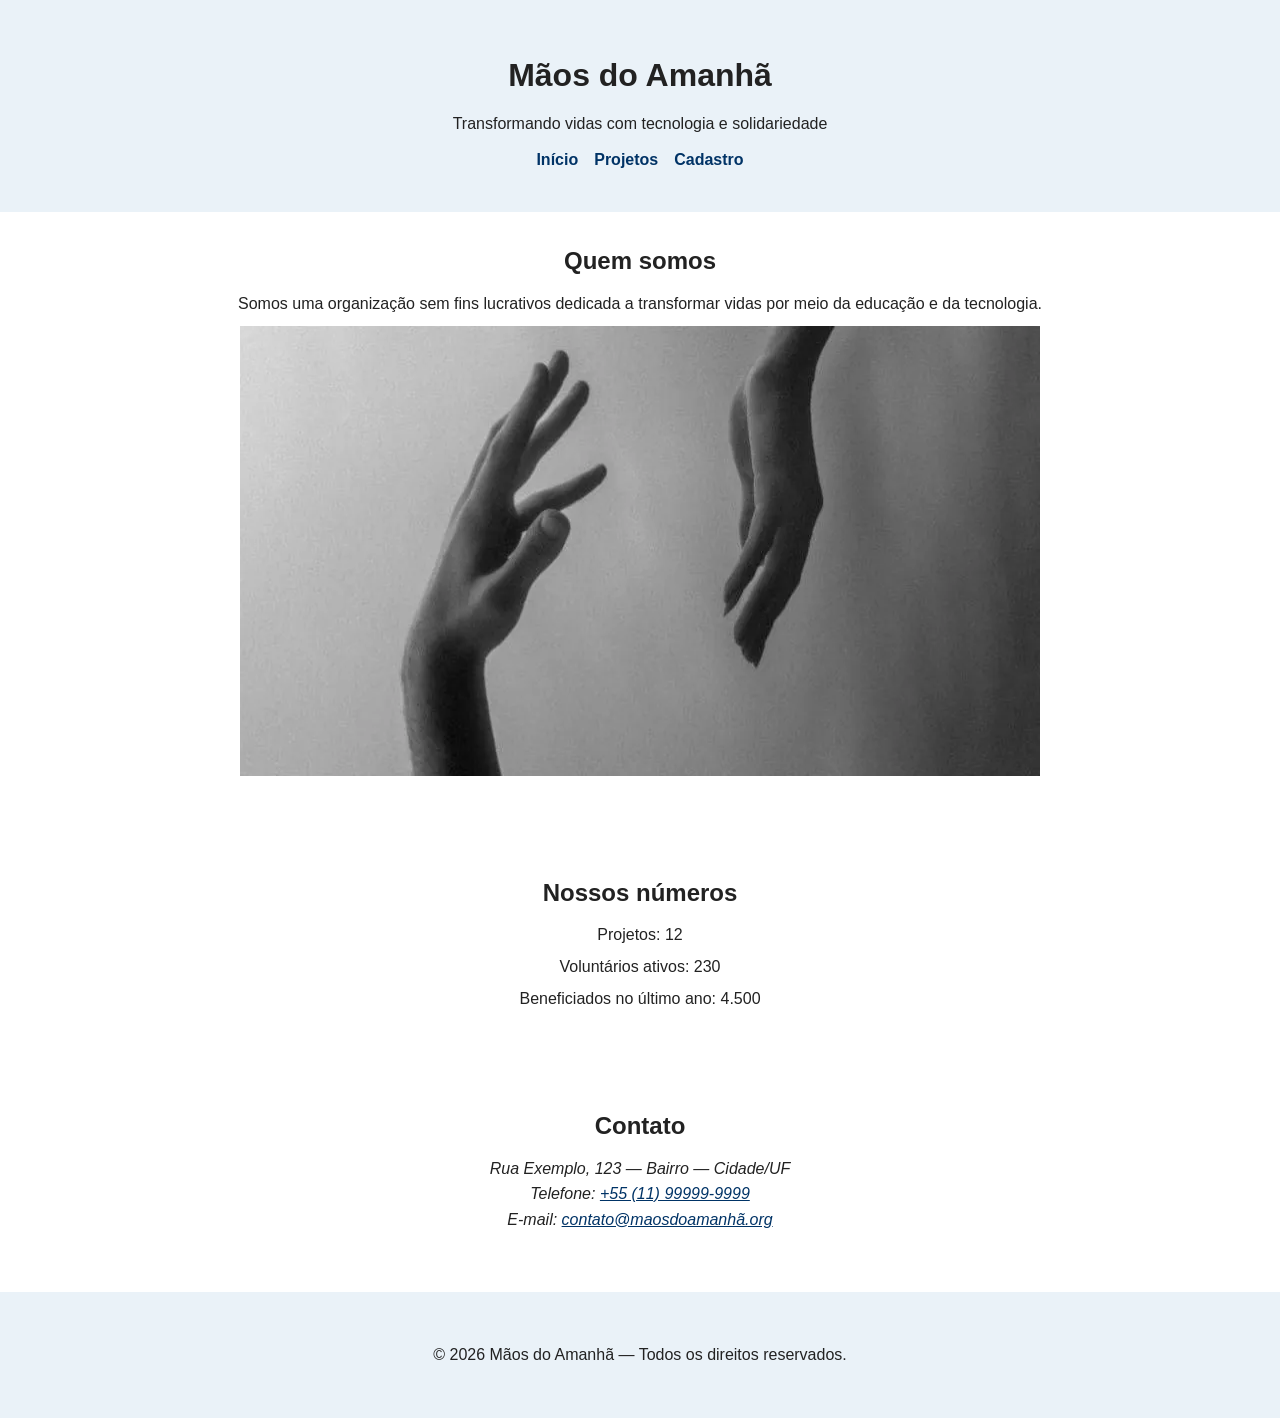
==== index.html @ f42b9e76 "Update index.html" ====
<!doctype html>
<html lang="pt-BR">
<head>
  <meta charset="utf-8">
  <meta name="viewport" content="width=device-width, initial-scale=1">
  
  <!-- META TAGS DE SEO -->
  <meta name="description" content="ONG Mãos do Amanhã — transformando vidas com solidariedade e tecnologia. Conheça nossos projetos sociais e participe como voluntário ou doador.">
  <meta name="keywords" content="ONG, voluntariado, doação, solidariedade, projetos sociais, Mãos do Amanhã">
  <meta name="author" content="Mãos do Amanhã">
  
  <title>Mãos do Amanhã — Missão e Projetos</title>
  <link rel="stylesheet" href="assets/css/style.css">
</head>
<body>
  <header>
    <div class="container">
      <h1>Mãos do Amanhã</h1>
      <p class="tagline">Transformando vidas com tecnologia e solidariedade</p>
      <nav aria-label="Menu principal">
        <ul>
          <li><a href="index.html">Início</a></li>
          <li><a href="projetos.html">Projetos</a></li>
          <li><a href="cadastro.html">Cadastro</a></li>
        </ul>
      </nav>
    </div>
  </header>

  <main>
    <section aria-labelledby="sobre-titulo" id="sobre">
      <div class="container">
        <h2 id="sobre-titulo">Quem somos</h2>
        <p>Somos uma organização sem fins lucrativos dedicada a transformar vidas por meio da educação e da tecnologia.</p>
        <img src="assets/img/logo-ong.webp" alt="Equipe da ONG em ação" width="800" height="450">
      </div>
    </section>

    <section aria-labelledby="impacto-titulo" id="impacto">
      <div class="container">
        <h2 id="impacto-titulo">Nossos números</h2>
        <ul>
          <li>Projetos: 12</li>
          <li>Voluntários ativos: 230</li>
          <li>Beneficiados no último ano: 4.500</li>
        </ul>
      </div>
    </section>

    <section aria-labelledby="contato-titulo" id="contato">
      <div class="container">
        <h2 id="contato-titulo">Contato</h2>
        <address>
          Rua Exemplo, 123 — Bairro — Cidade/UF<br>
          Telefone: <a href="tel:+5511999999999">+55 (11) 99999-9999</a><br>
          E-mail: <a href="mailto:contato@maosdoamanhã.org">contato@maosdoamanhã.org</a>
        </address>
      </div>
    </section>
  </main>

  <footer role="contentinfo">
    <div class="container">
      <p>&copy; <span id="ano"></span> Mãos do Amanhã — Todos os direitos reservados.</p>
    </div>
  </footer>

  <script src="js/masks.js"></script>
  <script>
    // Atualiza ano do rodapé
    document.getElementById('ano').textContent = new Date().getFullYear();
  </script>
</body>
</html>
---- assets/css/style.css ----
/* === VARIÁVEIS GLOBAIS === */
:root {
  --max: 1000px;
  --gap: 16px;
  --cor-principal: #003366;
  --cor-hover: #002244;
  --fundo-claro: #eaf2f8;
  --fundo-artigo: #f9f9f9;
}

/* === RESET BÁSICO === */
* {
  box-sizing: border-box;
  margin: 0;
  padding: 0;
  font-family: Arial, Helvetica, sans-serif;
}

/* === BASE === */
body {
  background-color: #fff;
  color: #222;
  line-height: 1.6;
}

.container {
  max-width: var(--max);
  margin: 0 auto;
  padding: 20px;
}

/* === CABEÇALHO E RODAPÉ === */
header,
footer {
  background-color: var(--fundo-claro);
  text-align: center;
  padding: 20px 0;
}

/* === NAVEGAÇÃO === */
nav ul {
  display: flex;
  justify-content: center;
  gap: var(--gap);
  list-style: none;
  margin-top: 10px;
}

nav a {
  color: var(--cor-principal);
  text-decoration: none;
  font-weight: bold;
  transition: color 0.2s;
}

nav a:hover {
  color: var(--cor-hover);
}

a:focus,
button:focus,
input:focus {
  outline: 3px solid var(--cor-principal);
  outline-offset: 2px;
}

/* === TÍTULOS E TEXTOS === */
h1, h2, h3 {
  margin: 10px 0;
}

p {
  margin: 10px 0;
}

/* === SEÇÕES PRINCIPAIS === */
main section {
  text-align: center;
  margin-bottom: 40px;
}

/* === ARTIGOS DE PROJETOS === */
article {
  background-color: var(--fundo-artigo);
  border-radius: 10px;
  box-shadow: 0 2px 6px rgba(0,0,0,0.1);
  margin: 20px auto;
  padding: 20px;
  width: 80%;
  text-align: center;
}

/* === FIGURAS E IMAGENS === */
figure {
  margin: 20px auto;
  text-align: center;
}

figure img {
  max-width: 100%;
  height: auto;
  border-radius: 10px;
}

figcaption {
  margin-top: 5px;
  font-style: italic;
  color: #555;
}

/* === FORMULÁRIOS === */
label {
  display: block;
  margin-top: 8px;
  font-weight: bold;
}

input,
select,
textarea,
button {
  width: 100%;
  max-width: 480px;
  padding: 8px;
  margin-top: 4px;
}

/* === BOTÕES === */
button {
  background: var(--cor-principal);
  color: #fff;
  border: none;
  padding: 10px 16px;
  border-radius: 4px;
  cursor: pointer;
  transition: background 0.2s;
}

button:hover {
  background: var(--cor-hover);
}

/* === LINKS === */
a {
  color: var(--cor-principal);
}

a:hover {
  color: var(--cor-hover);
}

/* === FIELDSET E LEGEND === */
fieldset {
  border: 1px solid #ddd;
  border-radius: 8px;
  padding: 12px;
  margin-top: 12px;
}

legend {
  font-weight: bold;
}

/* === CHECKBOX E RADIO === */
input[type="checkbox"],
input[type="radio"] {
  width: auto;
  margin-right: 8px;
  vertical-align: middle;
}

label.inline {
  display: inline-flex;
  align-items: center;
  gap: 6px;
  margin-top: 8px;
}

/* === LISTA DE IMPACTO (NOSSOS NÚMEROS) === */
#impacto ul {
  list-style: none;
  padding-left: 0;
  margin: 0;
  text-align: center;
}

#impacto li {
  margin-bottom: 6px;
}

/* === RESPONSIVIDADE (MOBILE-FIRST) === */

/* Smartphones até 600px */
@media (max-width: 600px) {
  nav ul {
    flex-direction: column;
    gap: 8px;
  }

  header h1 {
    font-size: 1.5rem;
  }

  .container {
    padding: 12px;
  }

  article {
    width: 100%;
    padding: 12px;
  }

  img {
    width: 100%;
    height: auto;
  }

  form {
    padding: 10px;
  }
}

/* Tablets entre 601px e 900px */
@media (min-width: 601px) and (max-width: 900px) {
  .container {
    max-width: 700px;
  }

  article {
    width: 90%;
  }
}
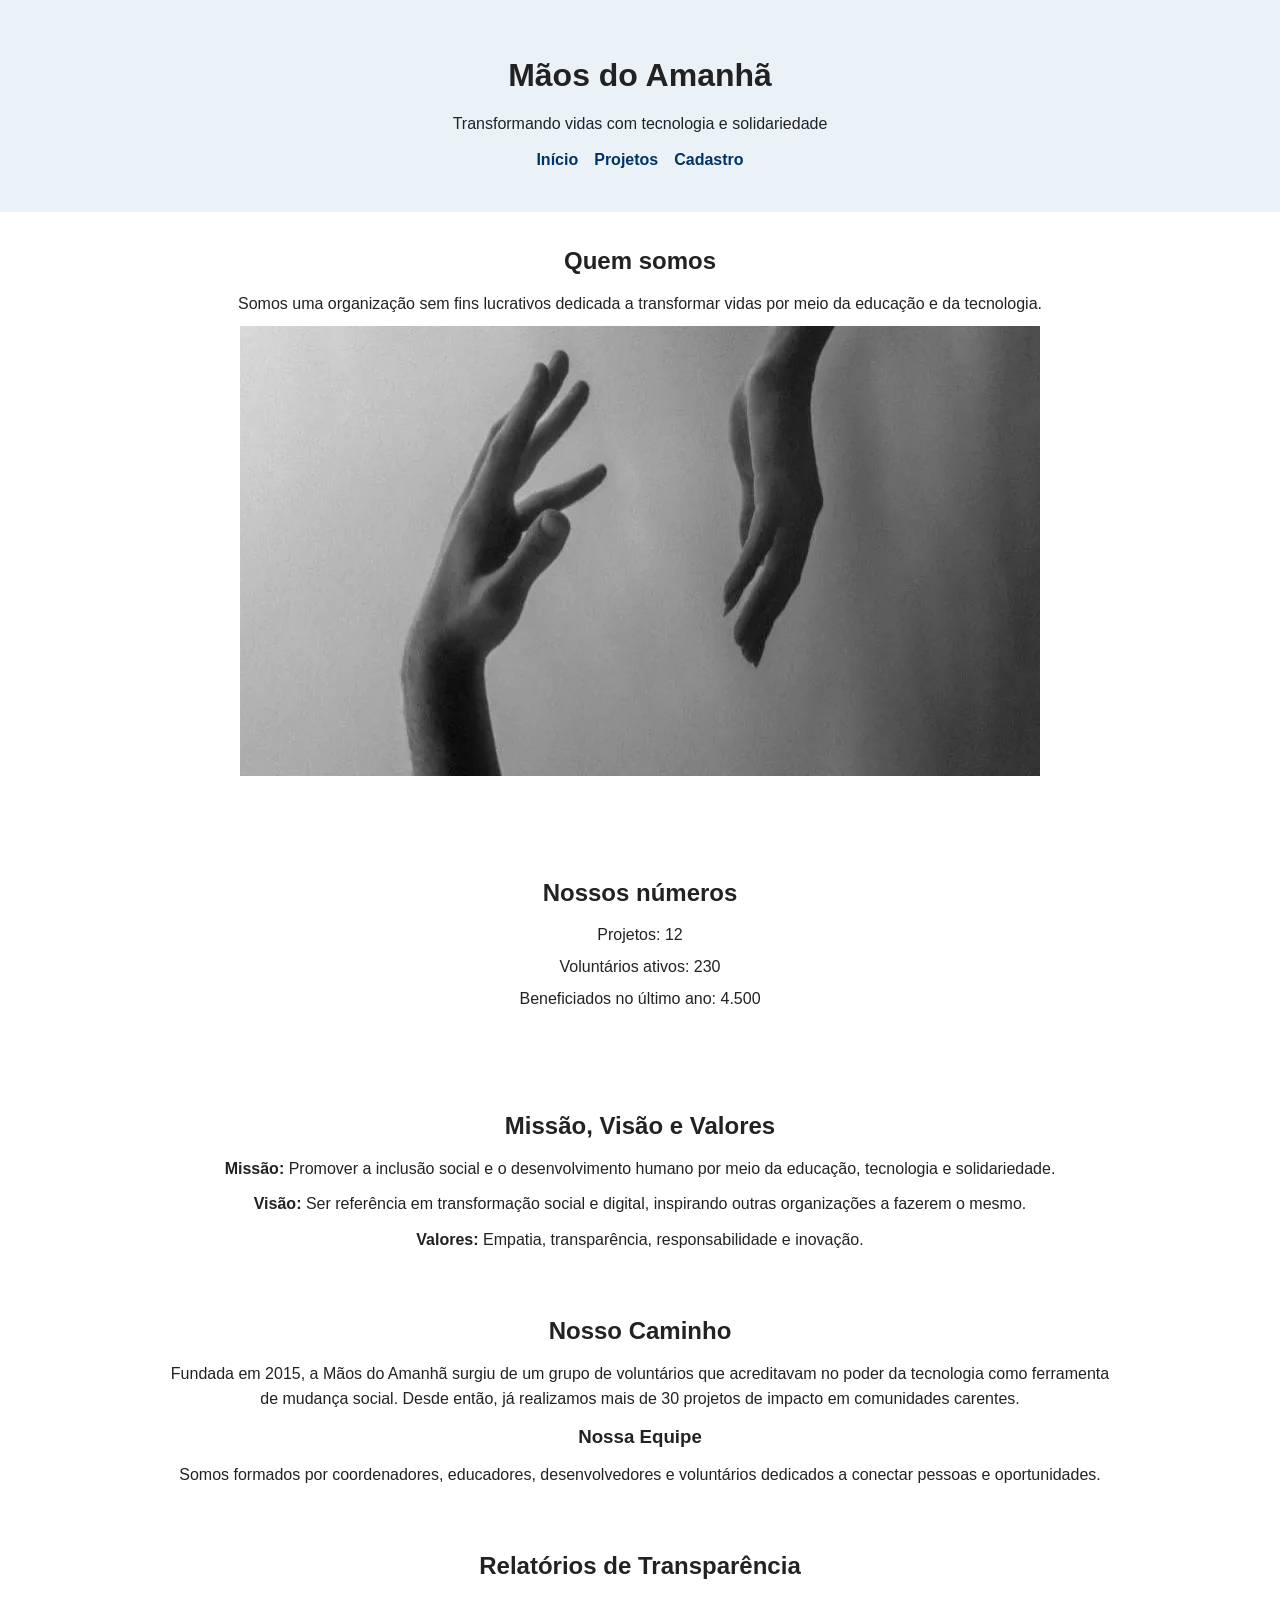
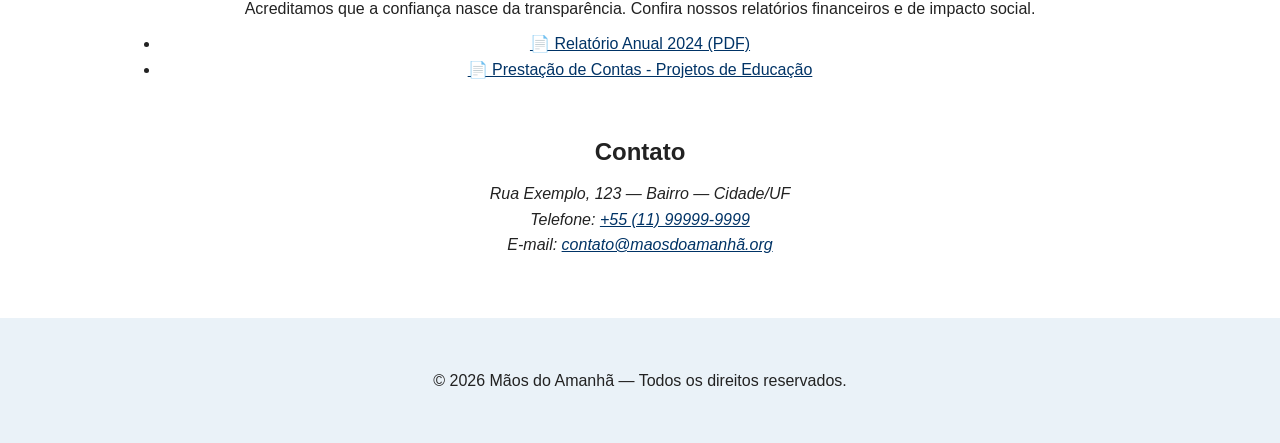
==== commit 8f49df83: "Update index.html" ====
--- a/index.html
+++ b/index.html
@@ -47,6 +47,35 @@
       </div>
     </section>
 
+    <section id="sobre">
+      <!-- Missão, Visão e Valores -->
+<section id="missao" class="container">
+  <h2>Missão, Visão e Valores</h2>
+  <p><strong>Missão:</strong> Promover a inclusão social e o desenvolvimento humano por meio da educação, tecnologia e solidariedade.</p>
+  <p><strong>Visão:</strong> Ser referência em transformação social e digital, inspirando outras organizações a fazerem o mesmo.</p>
+  <p><strong>Valores:</strong> Empatia, transparência, responsabilidade e inovação.</p>
+</section>
+
+<!-- Histórico e Equipe -->
+<section id="historico" class="container">
+  <h2>Nosso Caminho</h2>
+  <p>Fundada em 2015, a Mãos do Amanhã surgiu de um grupo de voluntários que acreditavam no poder da tecnologia como ferramenta de mudança social. Desde então, já realizamos mais de 30 projetos de impacto em comunidades carentes.</p>
+
+  <h3>Nossa Equipe</h3>
+  <p>Somos formados por coordenadores, educadores, desenvolvedores e voluntários dedicados a conectar pessoas e oportunidades.</p>
+</section>
+
+<!-- Transparência -->
+<section id="transparencia" class="container">
+  <h2>Relatórios de Transparência</h2>
+  <p>Acreditamos que a confiança nasce da transparência. Confira nossos relatórios financeiros e de impacto social.</p>
+  <ul>
+    <li><a href="#">📄 Relatório Anual 2024 (PDF)</a></li>
+    <li><a href="#">📄 Prestação de Contas - Projetos de Educação</a></li>
+  </ul>
+</section>
+
+
     <section aria-labelledby="contato-titulo" id="contato">
       <div class="container">
         <h2 id="contato-titulo">Contato</h2>
@@ -59,7 +88,7 @@
     </section>
   </main>
 
-  <footer role="contentinfo">
+  <footer>
     <div class="container">
       <p>&copy; <span id="ano"></span> Mãos do Amanhã — Todos os direitos reservados.</p>
     </div>
@@ -78,3 +107,5 @@
 
 
 
+
+
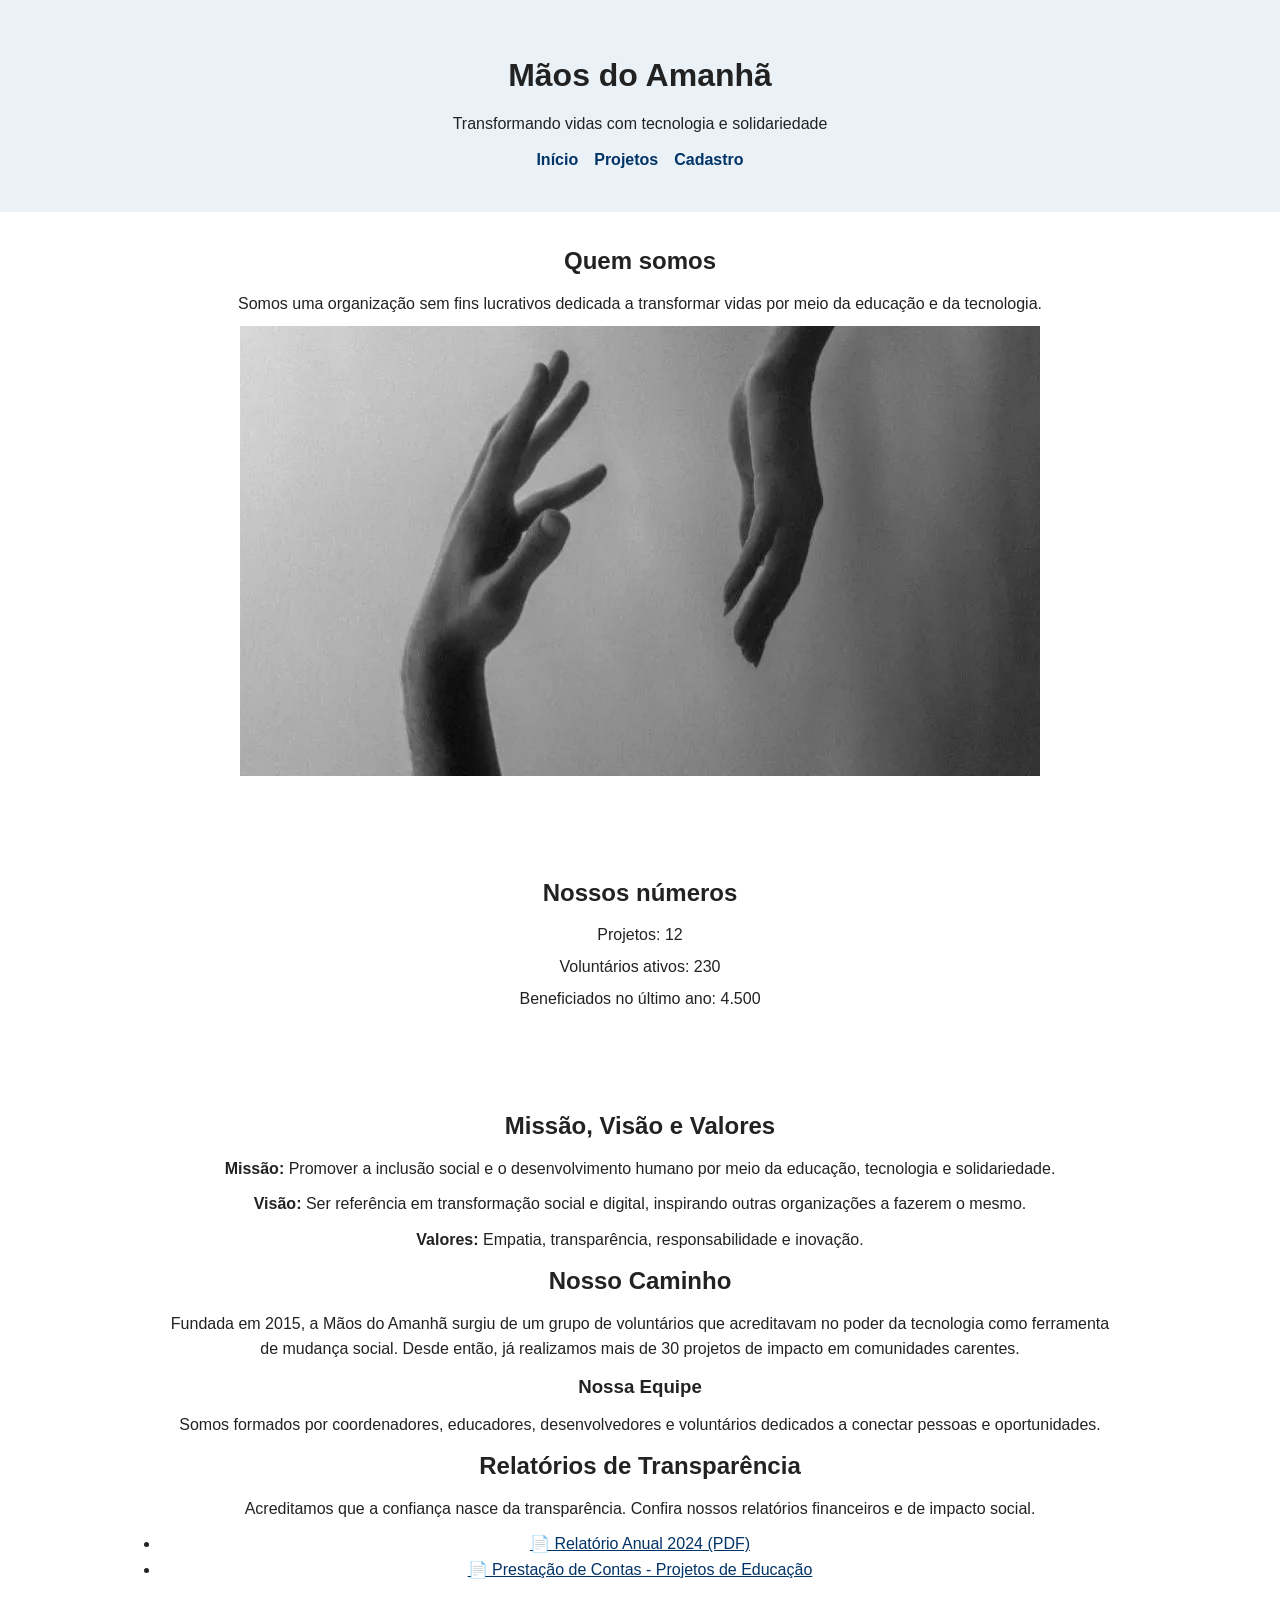
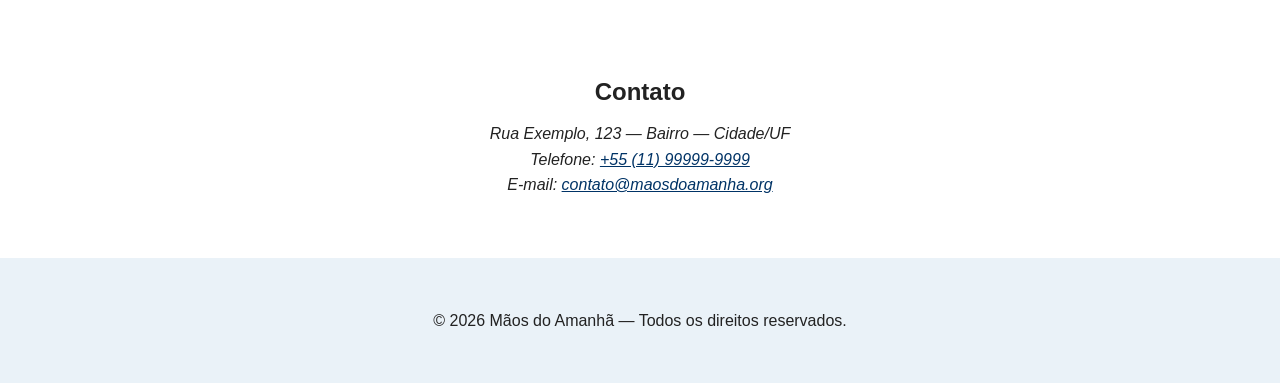
==== commit be9fff6d: "Update index.html" ====
--- a/index.html
+++ b/index.html
@@ -3,12 +3,12 @@
 <head>
   <meta charset="utf-8">
   <meta name="viewport" content="width=device-width, initial-scale=1">
-  
+
   <!-- META TAGS DE SEO -->
   <meta name="description" content="ONG Mãos do Amanhã — transformando vidas com solidariedade e tecnologia. Conheça nossos projetos sociais e participe como voluntário ou doador.">
   <meta name="keywords" content="ONG, voluntariado, doação, solidariedade, projetos sociais, Mãos do Amanhã">
   <meta name="author" content="Mãos do Amanhã">
-  
+
   <title>Mãos do Amanhã — Missão e Projetos</title>
   <link rel="stylesheet" href="assets/css/style.css">
 </head>
@@ -47,34 +47,28 @@
       </div>
     </section>
 
-    <section id="sobre">
-      <!-- Missão, Visão e Valores -->
-<section id="missao" class="container">
-  <h2>Missão, Visão e Valores</h2>
-  <p><strong>Missão:</strong> Promover a inclusão social e o desenvolvimento humano por meio da educação, tecnologia e solidariedade.</p>
-  <p><strong>Visão:</strong> Ser referência em transformação social e digital, inspirando outras organizações a fazerem o mesmo.</p>
-  <p><strong>Valores:</strong> Empatia, transparência, responsabilidade e inovação.</p>
-</section>
+    <!-- Seções Institucionais -->
+    <section id="institucional">
+      <div class="container">
+        <h2>Missão, Visão e Valores</h2>
+        <p><strong>Missão:</strong> Promover a inclusão social e o desenvolvimento humano por meio da educação, tecnologia e solidariedade.</p>
+        <p><strong>Visão:</strong> Ser referência em transformação social e digital, inspirando outras organizações a fazerem o mesmo.</p>
+        <p><strong>Valores:</strong> Empatia, transparência, responsabilidade e inovação.</p>
 
-<!-- Histórico e Equipe -->
-<section id="historico" class="container">
-  <h2>Nosso Caminho</h2>
-  <p>Fundada em 2015, a Mãos do Amanhã surgiu de um grupo de voluntários que acreditavam no poder da tecnologia como ferramenta de mudança social. Desde então, já realizamos mais de 30 projetos de impacto em comunidades carentes.</p>
+        <h2>Nosso Caminho</h2>
+        <p>Fundada em 2015, a Mãos do Amanhã surgiu de um grupo de voluntários que acreditavam no poder da tecnologia como ferramenta de mudança social. Desde então, já realizamos mais de 30 projetos de impacto em comunidades carentes.</p>
 
-  <h3>Nossa Equipe</h3>
-  <p>Somos formados por coordenadores, educadores, desenvolvedores e voluntários dedicados a conectar pessoas e oportunidades.</p>
-</section>
+        <h3>Nossa Equipe</h3>
+        <p>Somos formados por coordenadores, educadores, desenvolvedores e voluntários dedicados a conectar pessoas e oportunidades.</p>
 
-<!-- Transparência -->
-<section id="transparencia" class="container">
-  <h2>Relatórios de Transparência</h2>
-  <p>Acreditamos que a confiança nasce da transparência. Confira nossos relatórios financeiros e de impacto social.</p>
-  <ul>
-    <li><a href="#">📄 Relatório Anual 2024 (PDF)</a></li>
-    <li><a href="#">📄 Prestação de Contas - Projetos de Educação</a></li>
-  </ul>
-</section>
-
+        <h2>Relatórios de Transparência</h2>
+        <p>Acreditamos que a confiança nasce da transparência. Confira nossos relatórios financeiros e de impacto social.</p>
+        <ul>
+          <li><a href="#">📄 Relatório Anual 2024 (PDF)</a></li>
+          <li><a href="#">📄 Prestação de Contas - Projetos de Educação</a></li>
+        </ul>
+      </div>
+    </section>
 
     <section aria-labelledby="contato-titulo" id="contato">
       <div class="container">
@@ -82,7 +76,7 @@
         <address>
           Rua Exemplo, 123 — Bairro — Cidade/UF<br>
           Telefone: <a href="tel:+5511999999999">+55 (11) 99999-9999</a><br>
-          E-mail: <a href="mailto:contato@maosdoamanhã.org">contato@maosdoamanhã.org</a>
+          E-mail: <a href="mailto:contato@maosdoamanha.org">contato@maosdoamanha.org</a>
         </address>
       </div>
     </section>
@@ -96,16 +90,7 @@
 
   <script src="js/masks.js"></script>
   <script>
-    // Atualiza ano do rodapé
     document.getElementById('ano').textContent = new Date().getFullYear();
   </script>
 </body>
 </html>
-
-
-
-
-
-
-
-
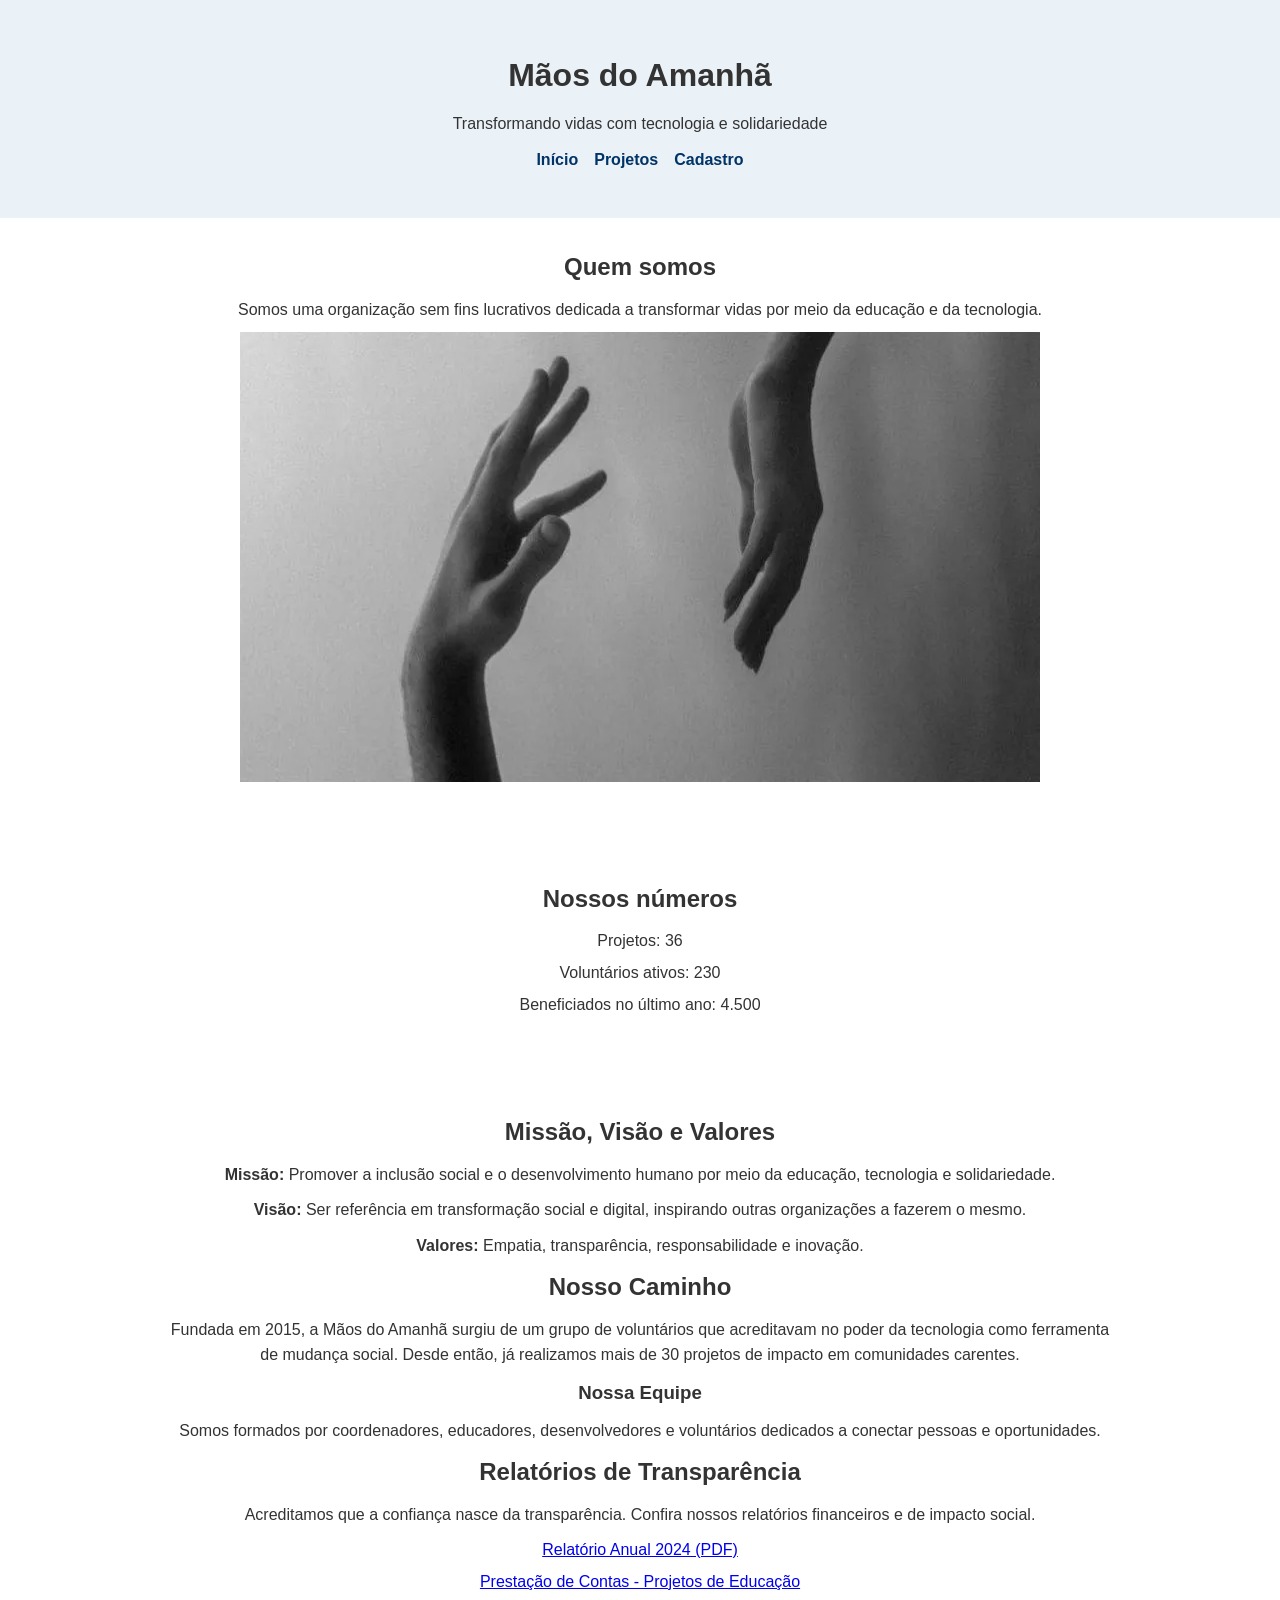
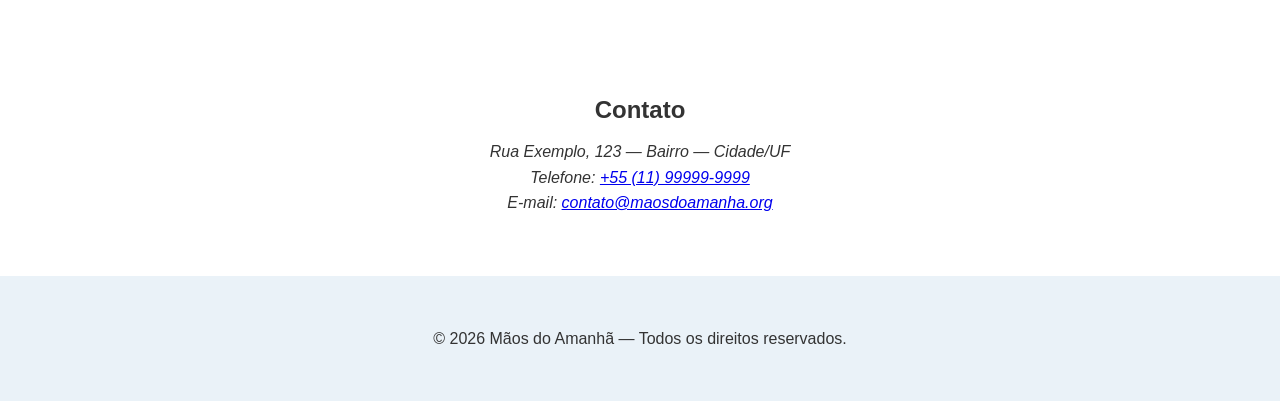
==== commit cf555fa3: "Update index.html" ====
--- a/index.html
+++ b/index.html
@@ -40,7 +40,7 @@
       <div class="container">
         <h2 id="impacto-titulo">Nossos números</h2>
         <ul>
-          <li>Projetos: 12</li>
+          <li>Projetos: 36</li>
           <li>Voluntários ativos: 230</li>
           <li>Beneficiados no último ano: 4.500</li>
         </ul>
@@ -64,8 +64,8 @@
         <h2>Relatórios de Transparência</h2>
         <p>Acreditamos que a confiança nasce da transparência. Confira nossos relatórios financeiros e de impacto social.</p>
         <ul>
-          <li><a href="#">📄 Relatório Anual 2024 (PDF)</a></li>
-          <li><a href="#">📄 Prestação de Contas - Projetos de Educação</a></li>
+          <li><a href="#">Relatório Anual 2024 (PDF)</a></li>
+          <li><a href="#">Prestação de Contas - Projetos de Educação</a></li>
         </ul>
       </div>
     </section>
--- a/assets/css/style.css
+++ b/assets/css/style.css
@@ -3,7 +3,6 @@
   --max: 1000px;
   --gap: 16px;
   --cor-principal: #003366;
-  --cor-hover: #002244;
   --fundo-claro: #eaf2f8;
   --fundo-artigo: #f9f9f9;
 }
@@ -16,13 +15,13 @@
   font-family: Arial, Helvetica, sans-serif;
 }
 
-/* === BASE === */
 body {
   background-color: #fff;
-  color: #222;
+  color: #333;
   line-height: 1.6;
 }
 
+/* === CONTAINER CENTRAL === */
 .container {
   max-width: var(--max);
   margin: 0 auto;
@@ -54,14 +53,7 @@
 }
 
 nav a:hover {
-  color: var(--cor-hover);
-}
-
-a:focus,
-button:focus,
-input:focus {
-  outline: 3px solid var(--cor-principal);
-  outline-offset: 2px;
+  color: #002244;
 }
 
 /* === TÍTULOS E TEXTOS === */
@@ -125,7 +117,6 @@
   margin-top: 4px;
 }
 
-/* === BOTÕES === */
 button {
   background: var(--cor-principal);
   color: #fff;
@@ -137,16 +128,7 @@
 }
 
 button:hover {
-  background: var(--cor-hover);
-}
-
-/* === LINKS === */
-a {
-  color: var(--cor-principal);
-}
-
-a:hover {
-  color: var(--cor-hover);
+  background: #002244;
 }
 
 /* === FIELDSET E LEGEND === */
@@ -161,7 +143,7 @@
   font-weight: bold;
 }
 
-/* === CHECKBOX E RADIO === */
+/* === ALINHAMENTO DE CHECKBOX E RADIO === */
 input[type="checkbox"],
 input[type="radio"] {
   width: auto;
@@ -187,46 +169,14 @@
 #impacto li {
   margin-bottom: 6px;
 }
-
-/* === RESPONSIVIDADE (MOBILE-FIRST) === */
-
-/* Smartphones até 600px */
-@media (max-width: 600px) {
-  nav ul {
-    flex-direction: column;
-    gap: 8px;
-  }
-
-  header h1 {
-    font-size: 1.5rem;
-  }
-
-  .container {
-    padding: 12px;
-  }
-
-  article {
-    width: 100%;
-    padding: 12px;
-  }
-
-  img {
-    width: 100%;
-    height: auto;
-  }
-
-  form {
-    padding: 10px;
-  }
+/* === Correção: remove os pontos das listas e centraliza === */
+ul {
+  list-style: none;      
+  padding-left: 0;       
+  margin: 0 auto;
+  text-align: center;
 }
 
-/* Tablets entre 601px e 900px */
-@media (min-width: 601px) and (max-width: 900px) {
-  .container {
-    max-width: 700px;
-  }
-
-  article {
-    width: 90%;
-  }
+ul li {
+  margin-bottom: 6px;    /* espaço entre os itens */
 }
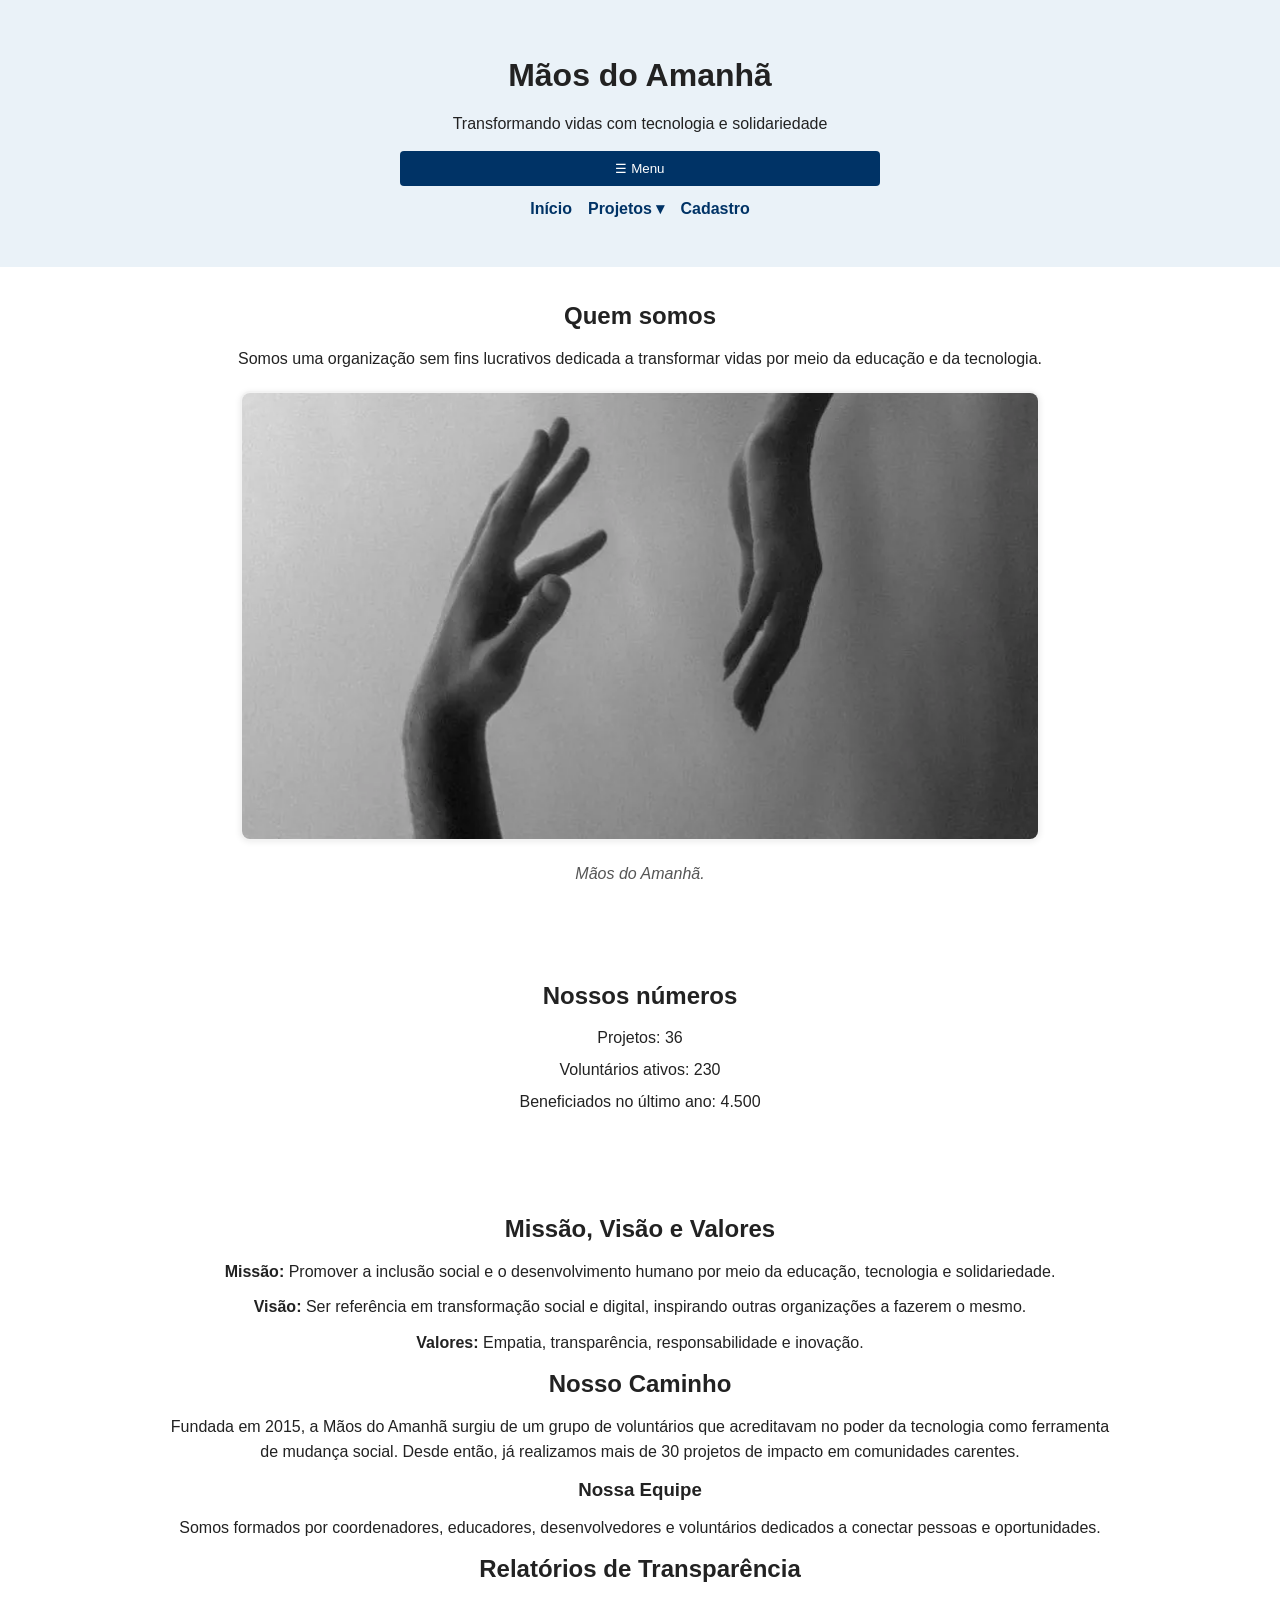
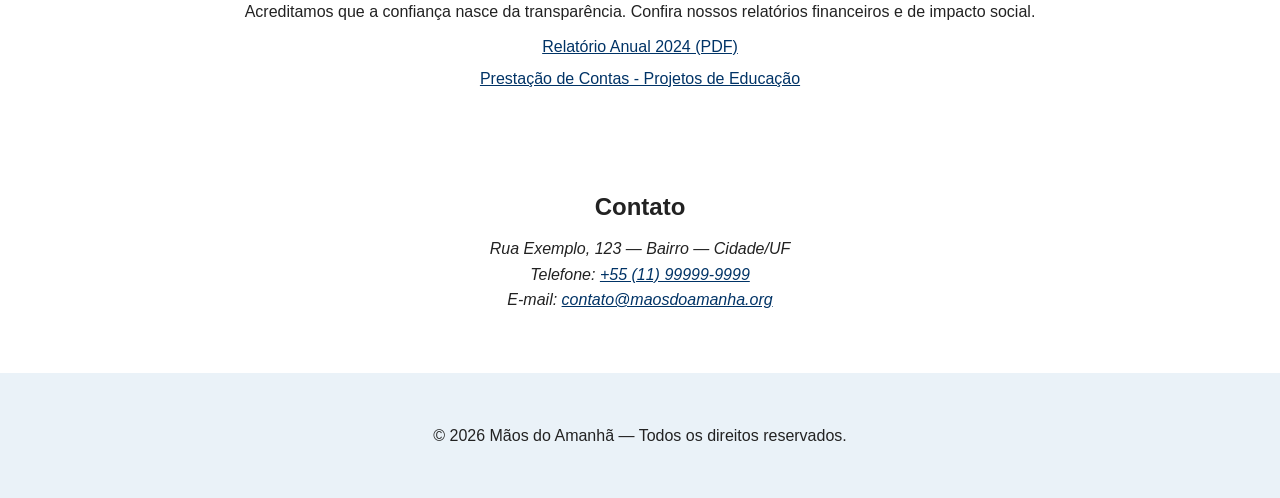
==== commit 87a04fdb: "Update index.html "update(html): ajustes de navegação, inclusão de submenu e melhorias de acessibili" ====
--- a/index.html
+++ b/index.html
@@ -17,13 +17,21 @@
     <div class="container">
       <h1>Mãos do Amanhã</h1>
       <p class="tagline">Transformando vidas com tecnologia e solidariedade</p>
-      <nav aria-label="Menu principal">
-        <ul>
-          <li><a href="index.html">Início</a></li>
-          <li><a href="projetos.html">Projetos</a></li>
-          <li><a href="cadastro.html">Cadastro</a></li>
-        </ul>
-      </nav>
+      <nav aria-label="Menu principal" id="menu-principal">
+  <button class="menu-toggle" aria-label="Abrir menu">☰ Menu</button>
+  <ul>
+    <li><a href="index.html">Início</a></li>
+    <li class="has-submenu">
+      <a href="projetos.html" aria-haspopup="true" aria-expanded="false">Projetos ▾</a>
+      <ul class="submenu">
+        <li><a href="projetos.html#educacao">Educação</a></li>
+        <li><a href="projetos.html#sustentabilidade">Sustentabilidade</a></li>
+        <li><a href="projetos.html#inclusao">Inclusão Digital</a></li>
+      </ul>
+    </li>
+    <li><a href="cadastro.html">Cadastro</a></li>
+  </ul>
+</nav>
     </div>
   </header>
 
@@ -33,6 +41,7 @@
         <h2 id="sobre-titulo">Quem somos</h2>
         <p>Somos uma organização sem fins lucrativos dedicada a transformar vidas por meio da educação e da tecnologia.</p>
         <img src="assets/img/logo-ong.webp" alt="Equipe da ONG em ação" width="800" height="450">
+        <figcaption>Mãos do Amanhã.</figcaption>
       </div>
     </section>
 
@@ -64,6 +73,7 @@
         <h2>Relatórios de Transparência</h2>
         <p>Acreditamos que a confiança nasce da transparência. Confira nossos relatórios financeiros e de impacto social.</p>
         <ul>
+          <ul role="list"></ul>
           <li><a href="#">Relatório Anual 2024 (PDF)</a></li>
           <li><a href="#">Prestação de Contas - Projetos de Educação</a></li>
         </ul>
@@ -92,5 +102,6 @@
   <script>
     document.getElementById('ano').textContent = new Date().getFullYear();
   </script>
+  <script src="js/menu.js"></script>
 </body>
 </html>
--- a/assets/css/style.css
+++ b/assets/css/style.css
@@ -1,3 +1,8 @@
+/* === IMPORTAÇÕES MODULARES === */
+@import url('variables');
+@import url('layout');
+@import url('components');
+
 /* === VARIÁVEIS GLOBAIS === */
 :root {
   --max: 1000px;
@@ -50,6 +55,11 @@
   text-decoration: none;
   font-weight: bold;
   transition: color 0.2s;
+}
+
+a:focus, button:focus, input:focus {
+  outline: 3px solid #036;
+  outline-offset: 2px;
 }
 
 nav a:hover {
@@ -127,8 +137,31 @@
   transition: background 0.2s;
 }
 
+/* === Acessibilidade e contraste aprimorado === */
 button:hover {
   background: #002244;
+}
+
+body {
+  background-color: #fff;
+  color: #222;
+}
+
+button {
+  background: #036;
+  color: #fff;
+}
+
+button:hover {
+  background: #024;
+}
+
+a {
+  color: #036;
+}
+
+a:hover {
+  color: #024;
 }
 
 /* === FIELDSET E LEGEND === */
@@ -169,10 +202,69 @@
 #impacto li {
   margin-bottom: 6px;
 }
+
+/* === MOLDURA SUAVE PARA IMAGENS === */
+#sobre img,
+#missao img,
+#historico img,
+#transparencia img,
+article img {
+  border: 2px solid rgba(240, 240, 240, 0.8); /* moldura bem clarinha */
+  border-radius: 10px;
+  box-shadow: 0 1px 6px rgba(0, 0, 0, 0.08); /* sombra leve e suave */
+  display: block;
+  margin: 20px auto;
+  background-color: #fff; /* realça o contorno em telas claras */
+}
+
+
+/* === RESPONSIVIDADE (MOBILE-FIRST) === */
+
+/* Smartphones até 600px */
+@media (max-width: 600px) {
+  nav ul {
+    flex-direction: column;
+    gap: 8px;
+  }
+
+  header h1 {
+    font-size: 1.5rem;
+  }
+
+  .container {
+    padding: 12px;
+  }
+
+  article {
+    width: 100%;
+    padding: 12px;
+  }
+
+  img {
+    width: 100%;
+    height: auto;
+  }
+
+  form {
+    padding: 10px;
+  }
+}
+
+/* Tablets entre 601px e 900px */
+@media (min-width: 601px) and (max-width: 900px) {
+  .container {
+    max-width: 700px;
+  }
+
+  article {
+    width: 90%;
+  }
+}
+
 /* === Correção: remove os pontos das listas e centraliza === */
 ul {
   list-style: none;      
-  padding-left: 0;       
+  padding-left: 0;       /* remove recuo padrão */
   margin: 0 auto;
   text-align: center;
 }
@@ -180,3 +272,64 @@
 ul li {
   margin-bottom: 6px;    /* espaço entre os itens */
 }
+
+/* === SUBMENU DROPDOWN === */
+nav ul li {
+  position: relative;
+}
+
+nav ul ul.submenu {
+  display: none;
+  position: absolute;
+  top: 100%;
+  left: 0;
+  background: var(--fundo-claro);
+  padding: 10px 0;
+  border-radius: 8px;
+  box-shadow: 0 2px 6px rgba(0, 0, 0, 0.1);
+  min-width: 200px;
+  z-index: 10;
+}
+
+nav ul ul.submenu li {
+  display: block;
+  margin: 0;
+}
+
+nav ul ul.submenu a {
+  display: block;
+  padding: 8px 16px;
+  color: var(--cor-principal);
+  text-decoration: none;
+  text-align: left;
+  transition: background 0.2s;
+}
+
+nav ul ul.submenu a:hover {
+  background: var(--cor-secundaria);
+  color: #fff;
+}
+
+/* Exibe o submenu ao passar o mouse (desktop) */
+nav ul li:hover > ul.submenu {
+  display: block;
+}
+
+/* === MOBILE === */
+@media (max-width: 600px) {
+  nav ul ul.submenu {
+    position: static;
+    box-shadow: none;
+    background: none;
+    padding: 0;
+  }
+
+  nav ul ul.submenu a {
+    padding-left: 30px;
+  }
+
+  nav ul li.has-submenu.open > ul.submenu {
+    display: block;
+  }
+}
+
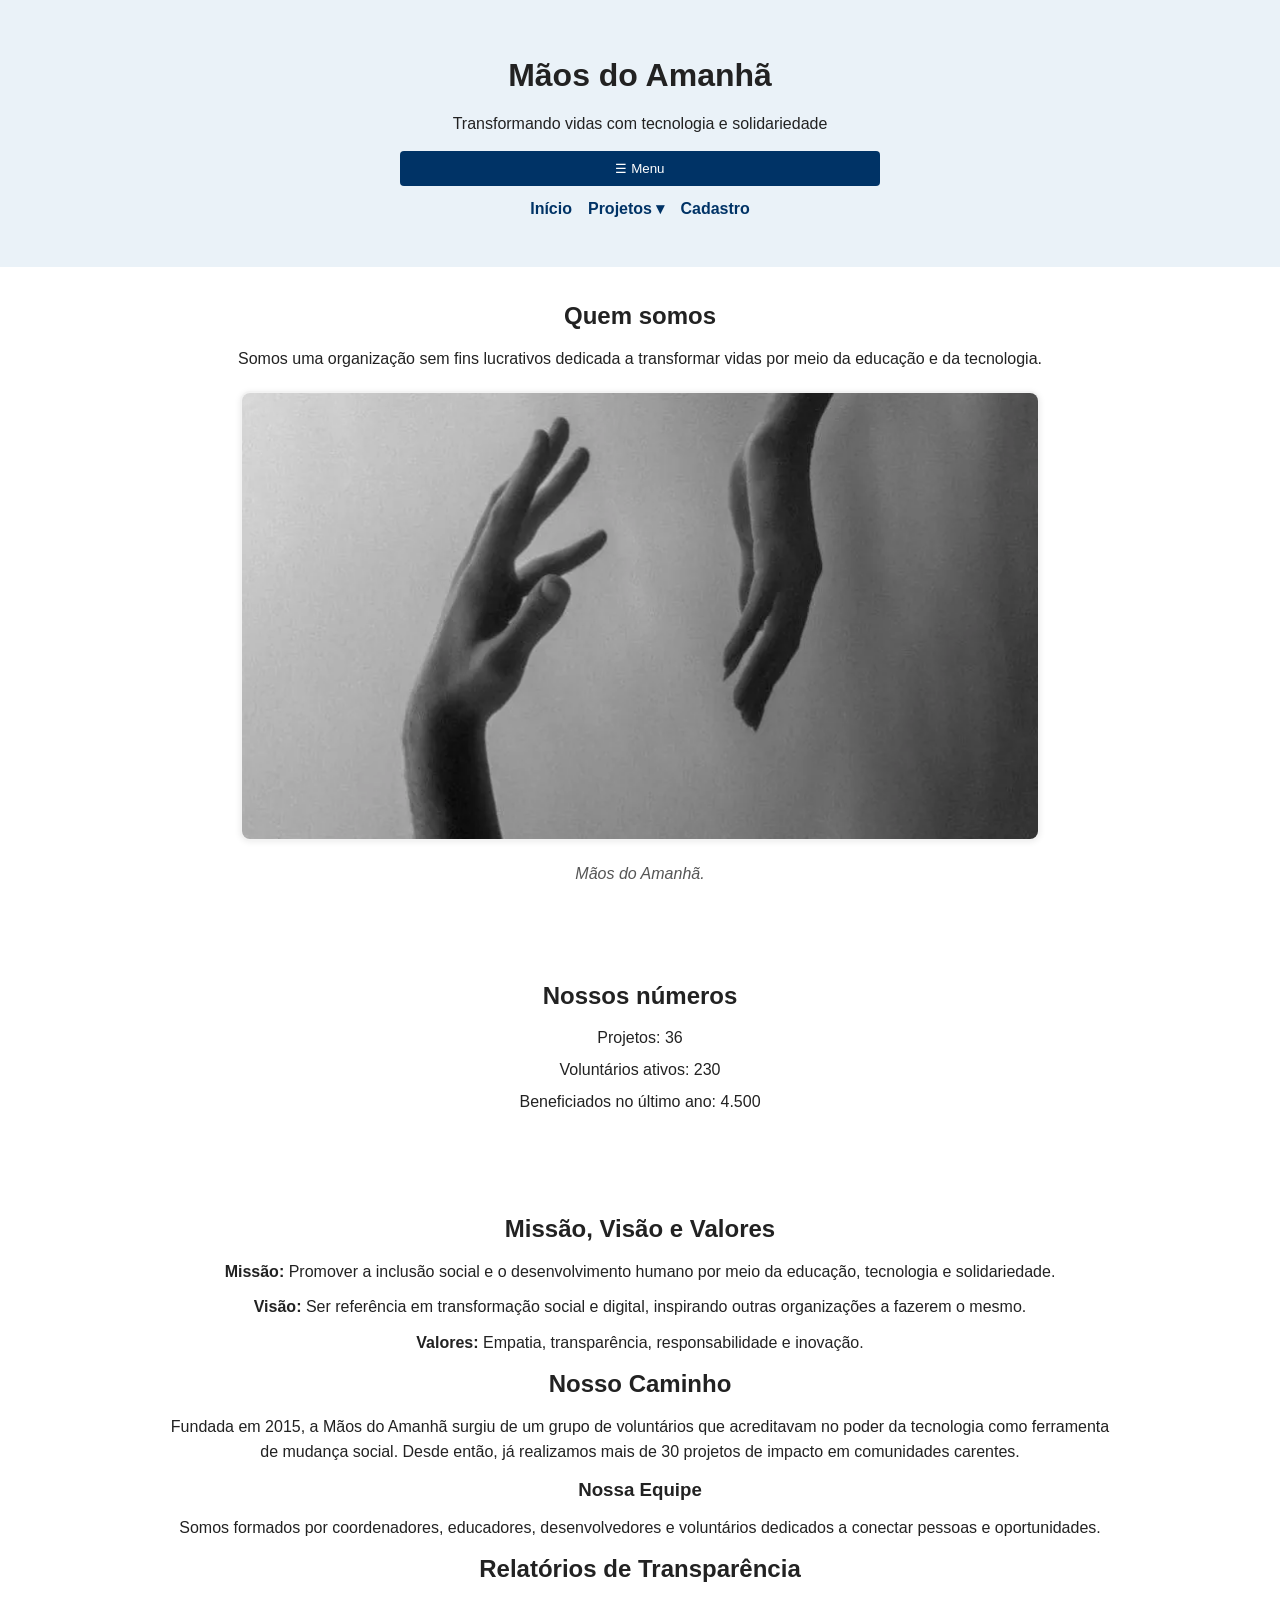
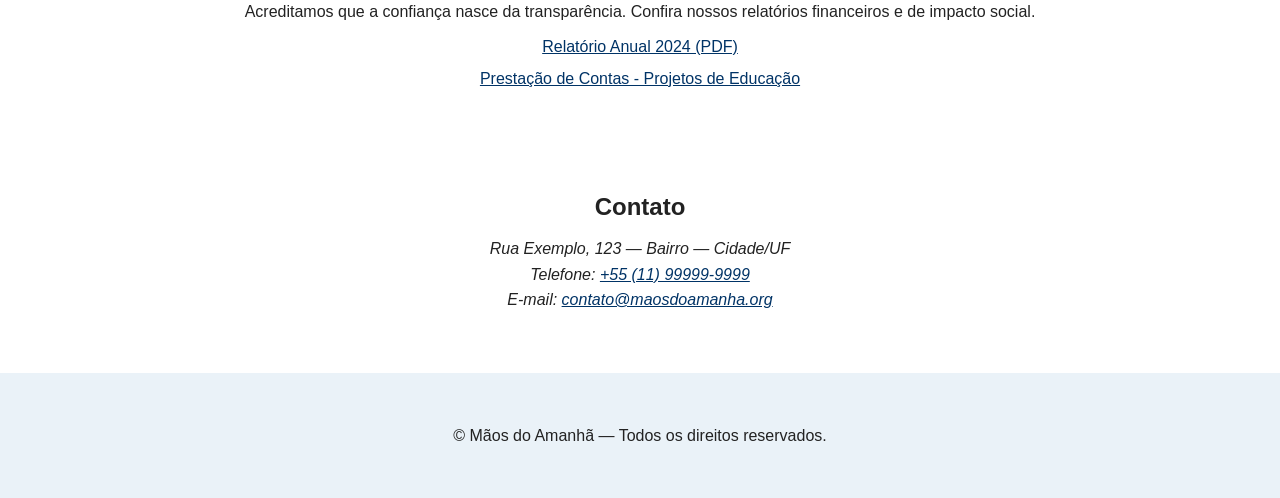
==== commit 61bcc592: "Update index.html" ====
--- a/index.html
+++ b/index.html
@@ -17,8 +17,10 @@
     <div class="container">
       <h1>Mãos do Amanhã</h1>
       <p class="tagline">Transformando vidas com tecnologia e solidariedade</p>
+
+      <button class="menu-toggle" aria-label="Abrir menu">☰ Menu</button>
+      
       <nav aria-label="Menu principal" id="menu-principal">
-  <button class="menu-toggle" aria-label="Abrir menu">☰ Menu</button>
   <ul>
     <li><a href="index.html">Início</a></li>
     <li class="has-submenu">
@@ -98,10 +100,7 @@
     </div>
   </footer>
 
-  <script src="js/masks.js"></script>
-  <script>
-    document.getElementById('ano').textContent = new Date().getFullYear();
-  </script>
   <script src="js/menu.js"></script>
+  <script src="js/spa.js"></script>
 </body>
 </html>
